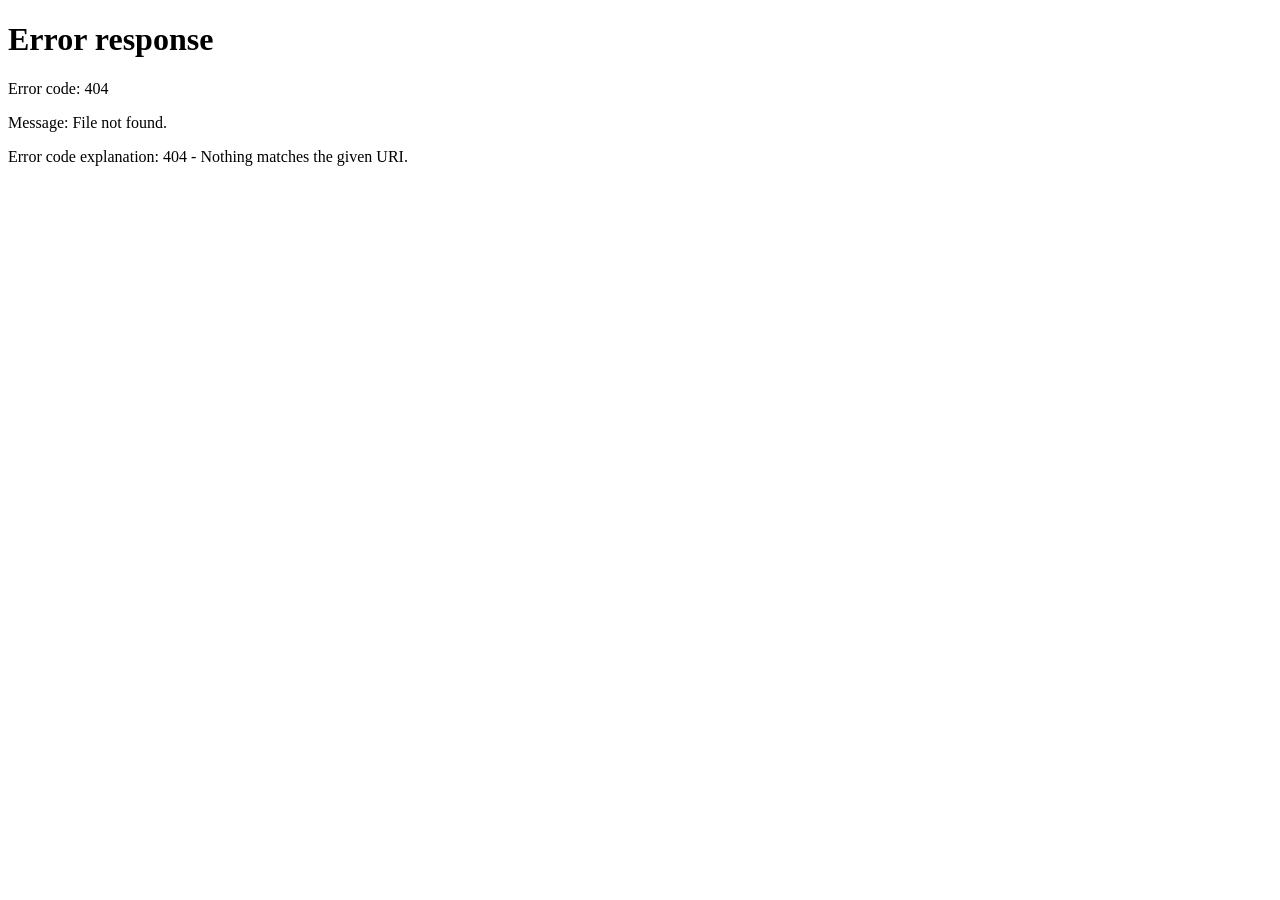
==== civicconnect-frontend/dashboard/index.html @ 9e77d8e0 "renamed:    civicconnect-frontend/dashboard.html -> civicconnect-frontend/dashboard/index.html 	rena" ====
<!DOCTYPE html>
<html lang="en">
<head>
<meta charset="UTF-8">
<meta name="viewport" content="width=device-width, initial-scale=1.0">
<title>Dashboard — CivicConnect</title>
<link rel="preconnect" href="https://fonts.googleapis.com">
<link href="https://fonts.googleapis.com/css2?family=Space+Grotesk:wght@500;600;700&family=Inter:wght@400;500;600;700&family=IBM+Plex+Mono:wght@400;500&display=swap" rel="stylesheet">
<style>
  :root{
    --ink:#101828;
    --ink-soft:#565F73;
    --paper:#F6F7F5;
    --paper-raised:#FFFFFF;
    --indigo:#24326B;
    --indigo-deep:#161F49;
    --indigo-tint:#E7E9F3;
    --amber:#C9822E;
    --amber-tint:#FBF0E1;
    --teal:#0F7A63;
    --teal-tint:#E3F1EC;
    --red:#B8422F;
    --red-tint:#F8E9E5;
    --line:#DBDED6;
    --disp:'Space Grotesk',sans-serif;
    --body:'Inter',sans-serif;
    --mono:'IBM Plex Mono',monospace;
    --radius:14px;
  }
  *{box-sizing:border-box;margin:0;padding:0;}
  html{scroll-behavior:smooth;}
  body{
    background:var(--paper);
    color:var(--ink);
    font-family:var(--body);
    line-height:1.5;
    -webkit-font-smoothing:antialiased;
  }
  a{color:inherit;text-decoration:none;}
  button{font-family:inherit;cursor:pointer;}
  img{display:block;max-width:100%;}
  .wrap{max-width:1120px;margin:0 auto;padding:0 32px;}
  @media (max-width:640px){.wrap{padding:0 20px;}}
  :focus-visible{outline:2.5px solid var(--indigo);outline-offset:3px;}
  ::selection{background:var(--indigo-tint);}

  header{
    position:sticky;top:0;z-index:60;
    background:rgba(246,247,245,.92);backdrop-filter:blur(10px);
    border-bottom:1px solid var(--line);
  }
  .nav{display:flex;align-items:center;justify-content:space-between;padding:18px 0;}
  .brand{display:flex;align-items:center;gap:10px;font-family:var(--disp);font-weight:700;font-size:19px;letter-spacing:-.01em;}
  .brand .mark{width:28px;height:28px;border-radius:7px;background:var(--indigo);position:relative;flex-shrink:0;}
  .brand .mark::before,.brand .mark::after{content:"";position:absolute;background:var(--paper);}
  .brand .mark::before{left:7px;right:7px;top:12px;height:4px;border-radius:2px;}
  .brand .mark::after{top:7px;bottom:7px;left:12px;width:4px;border-radius:2px;}
  .navlinks{display:flex;gap:30px;font-size:14.5px;color:var(--ink-soft);}
  .navlinks a:hover{color:var(--ink);}
  @media (max-width:760px){.navlinks{display:none;}}
  .navactions{display:flex;gap:10px;align-items:center;}
  .btn{
    font-family:var(--body);font-weight:600;font-size:14px;
    border-radius:9px;padding:10px 18px;border:1.5px solid transparent;
    transition:transform .12s ease, background .15s, border-color .15s, color .15s;
    display:inline-flex;align-items:center;gap:8px;
  }
  .btn:active{transform:scale(.97);}
  .btn-solid{background:var(--indigo);color:#fff;}
  .btn-solid:hover{background:var(--indigo-deep);}
  .btn-ghost{border-color:var(--indigo);color:var(--indigo);}
  .btn-ghost:hover{background:var(--indigo);color:#fff;}
  .btn-text{color:var(--ink-soft);padding:10px 6px;}
  .btn-text:hover{color:var(--ink);}
  .btn-sm{padding:7px 13px;font-size:13px;}
  .btn-danger-outline{border-color:var(--red);color:var(--red);}
  .btn-danger-outline:hover{background:var(--red);color:#fff;}

  .hero{padding:76px 0 40px;}
  .hero-grid{display:grid;grid-template-columns:1.05fr .95fr;gap:56px;align-items:start;}
  @media (max-width:900px){.hero-grid{grid-template-columns:1fr;gap:40px;}}
  .eyebrow{
    display:inline-flex;align-items:center;gap:8px;font-family:var(--mono);
    font-size:12px;letter-spacing:.07em;text-transform:uppercase;color:var(--indigo);
    background:var(--indigo-tint);padding:6px 12px;border-radius:100px;margin-bottom:22px;
  }
  .eyebrow .dot{width:6px;height:6px;border-radius:50%;background:var(--teal);animation:pulse 2s infinite;}
  @keyframes pulse{0%,100%{opacity:1}50%{opacity:.25}}
  h1{font-family:var(--disp);font-weight:700;font-size:clamp(34px,4.6vw,54px);line-height:1.04;letter-spacing:-.02em;}
  h1 .accent{color:var(--indigo);}
  .lede{margin-top:20px;font-size:17.5px;color:var(--ink-soft);max-width:480px;}
  .hero-actions{display:flex;gap:12px;margin-top:30px;flex-wrap:wrap;}
  .trust-row{display:flex;gap:26px;margin-top:38px;flex-wrap:wrap;}
  .trust-item{font-size:13px;color:var(--ink-soft);display:flex;align-items:center;gap:8px;}
  .trust-item svg{flex-shrink:0;}

  .ledger{
    background:var(--indigo-deep);border-radius:18px;overflow:hidden;color:#fff;
    box-shadow:0 20px 50px -20px rgba(22,31,73,.5);
  }
  .ledger-head{
    padding:18px 22px;display:flex;align-items:center;justify-content:space-between;
    border-bottom:1px solid rgba(255,255,255,.12);
  }
  .ledger-title{font-family:var(--mono);font-size:12px;letter-spacing:.06em;text-transform:uppercase;color:#B7BEDD;}
  .ledger-live{display:flex;align-items:center;gap:6px;font-family:var(--mono);font-size:11px;color:#9FF0D4;}
  .ledger-live .d{width:6px;height:6px;border-radius:50%;background:#33D6A6;animation:pulse 1.6s infinite;}
  .ledger-body{padding:6px 0;max-height:420px;overflow-y:auto;}
  .ledger-row{
    display:grid;grid-template-columns:64px 1fr auto;gap:12px;align-items:center;
    padding:13px 22px;border-bottom:1px solid rgba(255,255,255,.07);
  }
  .ledger-row:last-child{border-bottom:none;}
  .ledger-id{font-family:var(--mono);font-size:11.5px;color:#8B93BD;}
  .ledger-mid .issue{font-weight:600;font-size:14px;}
  .ledger-mid .ward{font-family:var(--mono);font-size:11.5px;color:#9AA2C9;margin-top:2px;}
  .status-pill{
    font-family:var(--mono);font-size:10.5px;letter-spacing:.03em;text-transform:uppercase;
    padding:4px 9px;border-radius:100px;white-space:nowrap;
  }
  .status-REPORTED,.status-UNASSIGNED{background:rgba(255,255,255,.12);color:#D7DBEE;}
  .status-ASSIGNED,.status-ACKNOWLEDGED{background:rgba(201,130,46,.22);color:#F3B872;}
  .status-IN_PROGRESS{background:rgba(201,130,46,.3);color:#FFC988;}
  .status-RESOLVED,.status-VERIFIED,.status-CLOSED{background:rgba(51,214,166,.18);color:#7FEBC7;}
  .status-REOPENED{background:rgba(184,66,47,.25);color:#F0A18F;}
  .ledger-foot{
    padding:13px 22px;font-size:12px;color:#8B93BD;border-top:1px solid rgba(255,255,255,.12);
    display:flex;align-items:center;gap:8px;
  }

  section{padding:64px 0;border-top:1px solid var(--line);}
  .section-head{max-width:600px;margin-bottom:36px;}
  .kicker{font-family:var(--mono);font-size:12px;color:var(--indigo);letter-spacing:.06em;text-transform:uppercase;margin-bottom:10px;}
  h2{font-family:var(--disp);font-weight:700;font-size:clamp(24px,3vw,32px);letter-spacing:-.01em;}
  .section-sub{color:var(--ink-soft);margin-top:10px;font-size:15.5px;}

  .domain-grid{display:grid;grid-template-columns:repeat(4,1fr);gap:1px;background:var(--line);border:1px solid var(--line);border-radius:16px;overflow:hidden;}
  @media (max-width:900px){.domain-grid{grid-template-columns:repeat(2,1fr);}}
  @media (max-width:520px){.domain-grid{grid-template-columns:1fr;}}
  .domain-card{background:var(--paper-raised);padding:26px 22px;}
  .domain-card .n{font-family:var(--mono);font-size:11.5px;color:var(--indigo);}
  .domain-card h3{font-family:var(--disp);font-size:16.5px;margin:10px 0 6px;}
  .domain-card p{font-size:13.5px;color:var(--ink-soft);}

  .app-shell{display:none;padding:44px 0 80px;}
  .app-shell.active{display:block;}
  .landing-shell.hidden{display:none;}

  .dash-head{display:flex;justify-content:space-between;align-items:flex-end;flex-wrap:wrap;gap:16px;margin-bottom:32px;}
  .dash-greeting .k{font-family:var(--mono);font-size:12px;color:var(--indigo);text-transform:uppercase;letter-spacing:.05em;}
  .dash-greeting h2{margin-top:6px;}

  .stat-row{display:grid;grid-template-columns:repeat(4,1fr);gap:14px;margin-bottom:36px;}
  @media (max-width:760px){.stat-row{grid-template-columns:repeat(2,1fr);}}
  .stat-card{background:var(--paper-raised);border:1px solid var(--line);border-radius:12px;padding:18px 20px;}
  .stat-card .num{font-family:var(--disp);font-weight:700;font-size:26px;}
  .stat-card .lab{font-size:12.5px;color:var(--ink-soft);margin-top:2px;}

  .panel{background:var(--paper-raised);border:1px solid var(--line);border-radius:16px;padding:26px;margin-bottom:24px;}
  .panel-head{display:flex;justify-content:space-between;align-items:center;margin-bottom:18px;flex-wrap:wrap;gap:10px;}
  .panel-head h3{font-family:var(--disp);font-size:17px;}

  .report-list{display:flex;flex-direction:column;gap:1px;background:var(--line);border:1px solid var(--line);border-radius:12px;overflow:hidden;}
  .report-row{background:var(--paper-raised);padding:16px 18px;display:grid;grid-template-columns:1fr auto;gap:12px;align-items:center;}
  .report-row .issue{font-weight:600;font-size:14.5px;}
  .report-row .meta{font-family:var(--mono);font-size:11.5px;color:var(--ink-soft);margin-top:3px;}
  .empty-state{padding:34px 20px;text-align:center;color:var(--ink-soft);font-size:14px;}
  .empty-state .big{font-family:var(--disp);font-size:15px;color:var(--ink);margin-bottom:6px;}

  .field{margin-bottom:16px;}
  .field label{display:block;font-size:13px;font-weight:600;margin-bottom:6px;color:var(--ink);}
  .field .hint{font-size:12px;color:var(--ink-soft);margin-top:5px;}
  input,select,textarea{
    width:100%;font-family:var(--body);font-size:14.5px;padding:11px 13px;
    border:1.5px solid var(--line);border-radius:9px;background:var(--paper);color:var(--ink);
    transition:border-color .15s;
  }
  input:focus,select:focus,textarea:focus{border-color:var(--indigo);outline:none;}
  textarea{resize:vertical;min-height:80px;}
  .form-row2{display:grid;grid-template-columns:1fr 1fr;gap:14px;}
  @media (max-width:520px){.form-row2{grid-template-columns:1fr;}}
  .form-error{background:var(--red-tint);color:var(--red);border-radius:8px;padding:10px 13px;font-size:13.5px;margin-bottom:14px;display:none;}
  .form-error.show{display:block;}
  .form-success{background:var(--teal-tint);color:var(--teal);border-radius:8px;padding:10px 13px;font-size:13.5px;margin-bottom:14px;display:none;}
  .form-success.show{display:block;}
  .privacy-note{
    display:flex;gap:10px;background:var(--indigo-tint);border-radius:9px;padding:12px 14px;
    font-size:12.5px;color:var(--indigo-deep);margin-top:6px;line-height:1.5;
  }

  .modal-backdrop{
    display:none;position:fixed;inset:0;background:rgba(16,24,40,.55);z-index:100;
    align-items:flex-start;justify-content:center;padding:60px 20px;overflow-y:auto;
  }
  .modal-backdrop.active{display:flex;}
  .modal{
    background:var(--paper-raised);border-radius:18px;max-width:440px;width:100%;padding:30px;
    animation:modalin .2s ease;
  }
  @keyframes modalin{from{opacity:0;transform:translateY(10px)}to{opacity:1;transform:translateY(0)}}
  .modal-head{display:flex;justify-content:space-between;align-items:flex-start;margin-bottom:6px;}
  .modal-head h3{font-family:var(--disp);font-size:20px;}
  .modal-close{background:none;border:none;color:var(--ink-soft);font-size:20px;line-height:1;padding:4px;}
  .modal-sub{color:var(--ink-soft);font-size:13.5px;margin-bottom:22px;}
  .modal-switch{text-align:center;font-size:13.5px;color:var(--ink-soft);margin-top:16px;}
  .modal-switch button{color:var(--indigo);font-weight:600;background:none;border:none;}
  .modal.wide{max-width:560px;}

  .full-btn{width:100%;justify-content:center;}

  @media (prefers-reduced-motion:reduce){*{animation:none !important;transition:none !important;}}

</style>
</head>
<body>

<header>
  <div class="wrap nav">
    <a class="brand" href="/">
      <span class="mark"></span>
      CivicConnect
    </a>
    <nav class="navlinks">
      <a href="/">Home</a>
      <a href="/report/">Report an issue</a>
      <a href="/my-reports/">My reports</a>
    </nav>
    <div class="navactions" id="civic-nav-actions"></div>
  </div>
</header>

<main class="wrap" style="padding:44px 0 60px;">

<div class="dash-head">
  <div class="dash-greeting">
    <div class="k">Dashboard</div>
    <h2 id="dash-greeting-name">Welcome back</h2>
  </div>
  <a class="btn btn-solid" href="/report/">Report an issue</a>
</div>

<div class="stat-row">
  <div class="stat-card"><div class="num" id="stat-total">—</div><div class="lab">Total reports</div></div>
  <div class="stat-card"><div class="num" id="stat-open">—</div><div class="lab">Open</div></div>
  <div class="stat-card"><div class="num" id="stat-resolved">—</div><div class="lab">Resolved</div></div>
  <div class="stat-card"><div class="num" id="stat-breached">—</div><div class="lab">SLA breached</div></div>
</div>

<div class="panel">
  <div class="panel-head">
    <h3>Recent reports</h3>
    <a class="btn btn-ghost btn-sm" href="/my-reports/">View all</a>
  </div>
  <div class="report-list" id="recent-reports">
    <div class="empty-state">Loading…</div>
  </div>
</div>

</main>

<footer style="border-top:1px solid var(--line);padding:28px 0;margin-top:40px;">
  <div class="wrap" style="display:flex;justify-content:space-between;flex-wrap:wrap;gap:10px;font-size:12.5px;color:var(--ink-soft);">
    <span>CivicConnect &mdash; report it once, we find who&rsquo;s responsible.</span>
    <span>Public accountability, not just complaint submission.</span>
  </div>
</footer>


<script>
window.CIVIC_REQUIRE_AUTH = true;
// ============================================================
// CivicConnect shared frontend logic.
// Paste this identically into every page's Custom HTML block,
// right before </body> (or anywhere after the page markup).
// It has no dependency on any other file — fully self-contained.
// ============================================================
(function () {
  const API_BASE = 'https://api.kashnet.online';
  const TOKEN_KEY = 'civic_token';
  const USER_KEY = 'civic_user';

  // ---- session storage helpers ----
  // Using localStorage only to hold the JWT + cached profile — NOT as a
  // substitute for real auth. Every protected call still round-trips to
  // the backend, which validates the JWT itself; nothing here is trusted
  // on its own.
  function getToken() { return localStorage.getItem(TOKEN_KEY); }
  function getUser() {
    try { return JSON.parse(localStorage.getItem(USER_KEY)); } catch (e) { return null; }
  }
  function setSession(token, user) {
    localStorage.setItem(TOKEN_KEY, token);
    localStorage.setItem(USER_KEY, JSON.stringify(user));
  }
  function clearSession() {
    localStorage.removeItem(TOKEN_KEY);
    localStorage.removeItem(USER_KEY);
  }
  function isLoggedIn() { return !!getToken(); }

  // ---- central fetch helper ----
  // Automatically attaches the JWT if we have one. On a 401 from a
  // protected endpoint, clears the stale session and bounces to /login/.
  async function apiFetch(path, options = {}) {
    const headers = Object.assign({ 'Content-Type': 'application/json' }, options.headers || {});
    const token = getToken();
    if (token) headers['Authorization'] = 'Bearer ' + token;

    const res = await fetch(API_BASE + path, Object.assign({}, options, { headers }));

    if (res.status === 401) {
      clearSession();
      // Only force a redirect for pages that actually require login —
      // callers on public pages (e.g. the report form for a logged-out
      // visitor) should check res.ok themselves instead of relying on this.
      if (window.CIVIC_REQUIRE_AUTH) {
        window.location.href = '/login/';
      }
    }

    let data = null;
    try { data = await res.json(); } catch (e) { /* no body */ }
    return { ok: res.ok, status: res.status, data };
  }

  // ---- shared nav rendering ----
  // Call this once per page inside an element with id="civic-nav-actions".
  // Swaps between "Log in / Create account" and "Dashboard / Log out"
  // depending on session state.
  function renderNavActions(el) {
    if (!el) return;
    if (isLoggedIn()) {
      const user = getUser();
      el.innerHTML =
        '<a class="btn btn-text" href="/dashboard/">' + (user && user.fullName ? user.fullName.split(' ')[0] : 'Dashboard') + '</a>' +
        '<button class="btn btn-ghost btn-sm" id="civic-logout-btn">Log out</button>' +
        '<a class="btn btn-solid" href="/report/">Report an issue</a>';
      const logoutBtn = document.getElementById('civic-logout-btn');
      if (logoutBtn) logoutBtn.addEventListener('click', function () {
        clearSession();
        window.location.href = '/';
      });
    } else {
      el.innerHTML =
        '<a class="btn btn-text" href="/login/">Log in</a>' +
        '<a class="btn btn-ghost" href="/register/">Create account</a>' +
        '<a class="btn btn-solid" href="/report/">Report an issue</a>';
    }
  }

  // ---- small utilities pages reuse ----
  function statusLabel(status) {
    return (status || '').replace(/_/g, ' ');
  }
  function fmtDate(iso) {
    if (!iso) return '—';
    const d = new Date(iso);
    return d.toLocaleDateString(undefined, { day: 'numeric', month: 'short', year: 'numeric' }) +
      ' · ' + d.toLocaleTimeString(undefined, { hour: '2-digit', minute: '2-digit' });
  }
  function slaRemaining(iso) {
    if (!iso) return null;
    const diffMs = new Date(iso).getTime() - Date.now();
    const hrs = Math.round(diffMs / 3600000);
    if (hrs < 0) return { breached: true, text: Math.abs(hrs) + 'h over SLA' };
    return { breached: false, text: hrs + 'h remaining' };
  }

  // Expose everything under one global so page scripts can use it.
  window.CivicApp = {
    API_BASE, getToken, getUser, setSession, clearSession, isLoggedIn,
    apiFetch, renderNavActions, statusLabel, fmtDate, slaRemaining
  };
})();

</script>
<script>

document.addEventListener('DOMContentLoaded', async function () {
  window.CIVIC_REQUIRE_AUTH = true;
  CivicApp.renderNavActions(document.getElementById('civic-nav-actions'));

  if (!CivicApp.isLoggedIn()) {
    window.location.href = '/login/';
    return;
  }

  const user = CivicApp.getUser();
  document.getElementById('dash-greeting-name').textContent =
    'Welcome back' + (user && user.fullName ? ', ' + user.fullName.split(' ')[0] : '');

  const { ok, data } = await CivicApp.apiFetch('/api/complaints/my');
  const listEl = document.getElementById('recent-reports');

  if (!ok) {
    listEl.innerHTML = '<div class="empty-state">Could not load your reports. Please try logging in again.</div>';
    return;
  }

  const reports = data || [];
  document.getElementById('stat-total').textContent = reports.length;
  document.getElementById('stat-open').textContent =
    reports.filter(function (r) { return !['RESOLVED', 'VERIFIED', 'CLOSED'].includes(r.status); }).length;
  document.getElementById('stat-resolved').textContent =
    reports.filter(function (r) { return ['RESOLVED', 'VERIFIED', 'CLOSED'].includes(r.status); }).length;
  document.getElementById('stat-breached').textContent =
    reports.filter(function (r) {
      const sla = CivicApp.slaRemaining(r.slaDeadline);
      return sla && sla.breached && !['RESOLVED', 'VERIFIED', 'CLOSED'].includes(r.status);
    }).length;

  if (reports.length === 0) {
    listEl.innerHTML = '<div class="empty-state"><div class="big">No reports yet</div>File your first report and it will show up here.</div>';
    return;
  }

  listEl.innerHTML = reports.slice(0, 5).map(function (r) {
    return '<a class="report-row" href="/report-details/?id=' + r.id + '" style="text-decoration:none;color:inherit;">' +
      '<div>' +
        '<div class="issue">' + r.issueType + '</div>' +
        '<div class="meta">' + (r.wardName || 'Ward pending') + ' · ' + CivicApp.fmtDate(r.createdAt) + '</div>' +
      '</div>' +
      '<span class="status-pill status-' + r.status + '">' + CivicApp.statusLabel(r.status) + '</span>' +
    '</a>';
  }).join('');
});

</script>
</body>
</html>
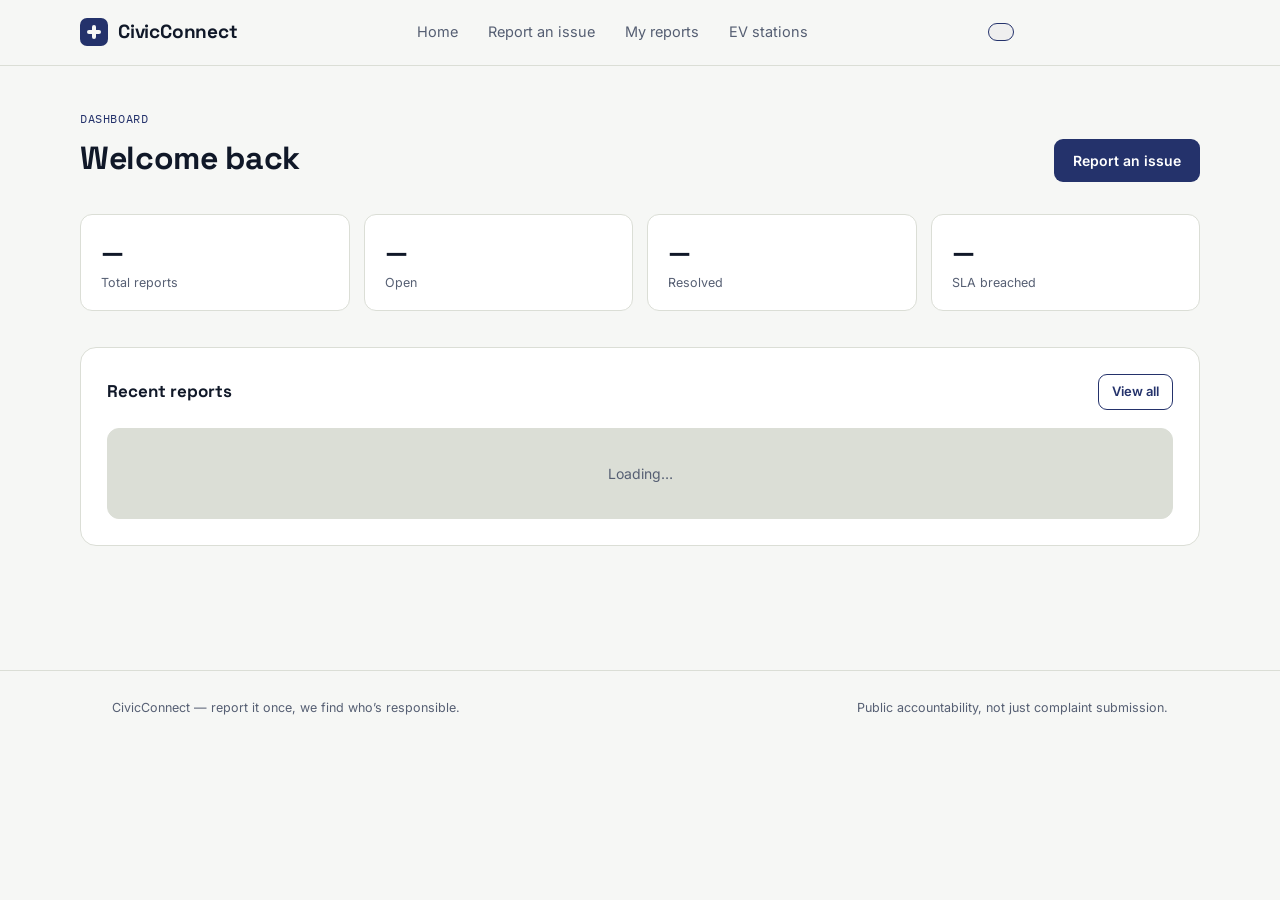
==== commit f0256591: "Make the CivicConnect website usable as an Android civic app Add a shared mobile layer (tab bar, dra" ====
--- a/civicconnect-frontend/dashboard/index.html
+++ b/civicconnect-frontend/dashboard/index.html
@@ -1,10 +1,26 @@
 <!DOCTYPE html>
 <html lang="en">
 <head>
+<script>
+(function(){
+  try{
+    var t = localStorage.getItem('civic_theme');
+    if (t === 'dark' || (!t && window.matchMedia('(prefers-color-scheme: dark)').matches)) {
+      document.documentElement.setAttribute('data-theme','dark');
+    }
+  } catch(e){}
+})();
+</script>
 <meta charset="UTF-8">
-<meta name="viewport" content="width=device-width, initial-scale=1.0">
+<meta name="viewport" content="width=device-width, initial-scale=1, viewport-fit=cover">
 <title>Dashboard — CivicConnect</title>
 <link rel="preconnect" href="https://fonts.googleapis.com">
+<link rel="preconnect" href="https://fonts.gstatic.com" crossorigin>
+<meta name="theme-color" content="#24326B">
+<link rel="manifest" href="/manifest.json">
+<link rel="apple-touch-icon" href="/icons/icon-192.png">
+<link rel="stylesheet" href="/css/tokens.css">
+<link rel="stylesheet" href="/css/mobile.css">
 <link href="https://fonts.googleapis.com/css2?family=Space+Grotesk:wght@500;600;700&family=Inter:wght@400;500;600;700&family=IBM+Plex+Mono:wght@400;500&display=swap" rel="stylesheet">
 <style>
   :root{
@@ -26,7 +42,34 @@
     --body:'Inter',sans-serif;
     --mono:'IBM Plex Mono',monospace;
     --radius:14px;
-  }
+    --header-bg:rgba(246,247,245,.92);
+    --indigo-surface:#161F49;
+  }
+  [data-theme="dark"]{
+    --ink:#EDEFF2;
+    --ink-soft:#9AA3B5;
+    --paper:#12141C;
+    --paper-raised:#1A1E29;
+    --indigo:#8B97E0;
+    --indigo-deep:#B9C1EF;
+    --indigo-tint:#22273D;
+    --amber:#E3A85C;
+    --amber-tint:#332711;
+    --teal:#3FC4A2;
+    --teal-tint:#0F2E27;
+    --red:#E38672;
+    --red-tint:#3A1D17;
+    --line:#2A2E3B;
+    --header-bg:rgba(18,20,28,.85);
+    --indigo-surface:#161F49;
+  }
+  html{color-scheme:light dark;}
+  [data-theme="dark"] html,[data-theme="dark"]{color-scheme:dark;}
+  .sla-tag{font-family:var(--mono);font-size:11.5px;padding:5px 10px;border-radius:100px;white-space:nowrap;display:inline-flex;align-items:center;gap:5px;}
+  .sla-ok{background:var(--teal-tint);color:var(--teal);}
+  .sla-warn{background:var(--amber-tint);color:var(--amber);}
+  .sla-breach{background:var(--red-tint);color:var(--red);}
+  body{transition:background-color .15s ease,color .15s ease;}
   *{box-sizing:border-box;margin:0;padding:0;}
   html{scroll-behavior:smooth;}
   body{
@@ -46,7 +89,7 @@
 
   header{
     position:sticky;top:0;z-index:60;
-    background:rgba(246,247,245,.92);backdrop-filter:blur(10px);
+    background:var(--header-bg);backdrop-filter:blur(10px);
     border-bottom:1px solid var(--line);
   }
   .nav{display:flex;align-items:center;justify-content:space-between;padding:18px 0;}
@@ -95,7 +138,7 @@
   .trust-item svg{flex-shrink:0;}
 
   .ledger{
-    background:var(--indigo-deep);border-radius:18px;overflow:hidden;color:#fff;
+    background:var(--indigo-surface);border-radius:18px;overflow:hidden;color:#fff;
     box-shadow:0 20px 50px -20px rgba(22,31,73,.5);
   }
   .ledger-head{
@@ -122,6 +165,7 @@
   .status-ASSIGNED,.status-ACKNOWLEDGED{background:rgba(201,130,46,.22);color:#F3B872;}
   .status-IN_PROGRESS{background:rgba(201,130,46,.3);color:#FFC988;}
   .status-RESOLVED,.status-VERIFIED,.status-CLOSED{background:rgba(51,214,166,.18);color:#7FEBC7;}
+  .status-AWAITING_VERIFICATION{background:rgba(36,50,107,.18);color:var(--indigo);}
   .status-REOPENED{background:rgba(184,66,47,.25);color:#F0A18F;}
   .ledger-foot{
     padding:13px 22px;font-size:12px;color:#8B93BD;border-top:1px solid rgba(255,255,255,.12);
@@ -224,7 +268,9 @@
       <a href="/">Home</a>
       <a href="/report/">Report an issue</a>
       <a href="/my-reports/">My reports</a>
+      <a href="/ev-stations/">EV stations</a>
     </nav>
+    <button class="btn btn-ghost btn-sm" id="civic-theme-toggle" type="button" aria-label="Toggle dark mode" style="margin-right:6px;padding:8px 12px;"></button>
     <div class="navactions" id="civic-nav-actions"></div>
   </div>
 </header>
@@ -246,6 +292,14 @@
   <div class="stat-card"><div class="num" id="stat-breached">—</div><div class="lab">SLA breached</div></div>
 </div>
 
+<div class="panel" id="attention-panel" style="display:none;border-color:var(--amber);">
+  <div class="panel-head">
+    <h3>Needs your attention</h3>
+  </div>
+  <p class="section-sub" style="margin:-8px 0 14px;font-size:13.5px;">SLA-breached reports, items awaiting verification, or reports that were reopened.</p>
+  <div class="report-list" id="attention-list"></div>
+</div>
+
 <div class="panel">
   <div class="panel-head">
     <h3>Recent reports</h3>
@@ -266,119 +320,14 @@
 </footer>
 
 
-<script>
-window.CIVIC_REQUIRE_AUTH = true;
-// ============================================================
-// CivicConnect shared frontend logic.
-// Paste this identically into every page's Custom HTML block,
-// right before </body> (or anywhere after the page markup).
-// It has no dependency on any other file — fully self-contained.
-// ============================================================
-(function () {
-  const API_BASE = 'https://api.kashnet.online';
-  const TOKEN_KEY = 'civic_token';
-  const USER_KEY = 'civic_user';
-
-  // ---- session storage helpers ----
-  // Using localStorage only to hold the JWT + cached profile — NOT as a
-  // substitute for real auth. Every protected call still round-trips to
-  // the backend, which validates the JWT itself; nothing here is trusted
-  // on its own.
-  function getToken() { return localStorage.getItem(TOKEN_KEY); }
-  function getUser() {
-    try { return JSON.parse(localStorage.getItem(USER_KEY)); } catch (e) { return null; }
-  }
-  function setSession(token, user) {
-    localStorage.setItem(TOKEN_KEY, token);
-    localStorage.setItem(USER_KEY, JSON.stringify(user));
-  }
-  function clearSession() {
-    localStorage.removeItem(TOKEN_KEY);
-    localStorage.removeItem(USER_KEY);
-  }
-  function isLoggedIn() { return !!getToken(); }
-
-  // ---- central fetch helper ----
-  // Automatically attaches the JWT if we have one. On a 401 from a
-  // protected endpoint, clears the stale session and bounces to /login/.
-  async function apiFetch(path, options = {}) {
-    const headers = Object.assign({ 'Content-Type': 'application/json' }, options.headers || {});
-    const token = getToken();
-    if (token) headers['Authorization'] = 'Bearer ' + token;
-
-    const res = await fetch(API_BASE + path, Object.assign({}, options, { headers }));
-
-    if (res.status === 401) {
-      clearSession();
-      // Only force a redirect for pages that actually require login —
-      // callers on public pages (e.g. the report form for a logged-out
-      // visitor) should check res.ok themselves instead of relying on this.
-      if (window.CIVIC_REQUIRE_AUTH) {
-        window.location.href = '/login/';
-      }
-    }
-
-    let data = null;
-    try { data = await res.json(); } catch (e) { /* no body */ }
-    return { ok: res.ok, status: res.status, data };
-  }
-
-  // ---- shared nav rendering ----
-  // Call this once per page inside an element with id="civic-nav-actions".
-  // Swaps between "Log in / Create account" and "Dashboard / Log out"
-  // depending on session state.
-  function renderNavActions(el) {
-    if (!el) return;
-    if (isLoggedIn()) {
-      const user = getUser();
-      el.innerHTML =
-        '<a class="btn btn-text" href="/dashboard/">' + (user && user.fullName ? user.fullName.split(' ')[0] : 'Dashboard') + '</a>' +
-        '<button class="btn btn-ghost btn-sm" id="civic-logout-btn">Log out</button>' +
-        '<a class="btn btn-solid" href="/report/">Report an issue</a>';
-      const logoutBtn = document.getElementById('civic-logout-btn');
-      if (logoutBtn) logoutBtn.addEventListener('click', function () {
-        clearSession();
-        window.location.href = '/';
-      });
-    } else {
-      el.innerHTML =
-        '<a class="btn btn-text" href="/login/">Log in</a>' +
-        '<a class="btn btn-ghost" href="/register/">Create account</a>' +
-        '<a class="btn btn-solid" href="/report/">Report an issue</a>';
-    }
-  }
-
-  // ---- small utilities pages reuse ----
-  function statusLabel(status) {
-    return (status || '').replace(/_/g, ' ');
-  }
-  function fmtDate(iso) {
-    if (!iso) return '—';
-    const d = new Date(iso);
-    return d.toLocaleDateString(undefined, { day: 'numeric', month: 'short', year: 'numeric' }) +
-      ' · ' + d.toLocaleTimeString(undefined, { hour: '2-digit', minute: '2-digit' });
-  }
-  function slaRemaining(iso) {
-    if (!iso) return null;
-    const diffMs = new Date(iso).getTime() - Date.now();
-    const hrs = Math.round(diffMs / 3600000);
-    if (hrs < 0) return { breached: true, text: Math.abs(hrs) + 'h over SLA' };
-    return { breached: false, text: hrs + 'h remaining' };
-  }
-
-  // Expose everything under one global so page scripts can use it.
-  window.CivicApp = {
-    API_BASE, getToken, getUser, setSession, clearSession, isLoggedIn,
-    apiFetch, renderNavActions, statusLabel, fmtDate, slaRemaining
-  };
-})();
-
-</script>
+<script src="/js/civic-app.js"></script>
+<script src="/js/civic-mobile.js"></script>
 <script>
 
 document.addEventListener('DOMContentLoaded', async function () {
   window.CIVIC_REQUIRE_AUTH = true;
   CivicApp.renderNavActions(document.getElementById('civic-nav-actions'));
+  CivicApp.initThemeToggle(document.getElementById('civic-theme-toggle'));
 
   if (!CivicApp.isLoggedIn()) {
     window.location.href = '/login/';
@@ -386,6 +335,15 @@
   }
 
   const user = CivicApp.getUser();
+
+  // This page is the citizen "what happened to my complaints" view.
+  // Officers/admins have a different job here (working a queue, not
+  // tracking their own reports), so send them to their own console
+  // instead of showing them an empty citizen dashboard.
+  if (user && (user.role === 'OFFICER' || user.role === 'ADMIN')) {
+    window.location.href = '/officer/';
+    return;
+  }
   document.getElementById('dash-greeting-name').textContent =
     'Welcome back' + (user && user.fullName ? ', ' + user.fullName.split(' ')[0] : '');
 
@@ -398,6 +356,27 @@
   }
 
   const reports = data || [];
+  const closed = ['RESOLVED', 'VERIFIED', 'CLOSED'];
+  function needsAttention(r) {
+    if (r.status === 'AWAITING_VERIFICATION' || r.status === 'REOPENED') return true;
+    const sla = CivicApp.slaRemaining(r.slaDeadline);
+    return sla && sla.breached && closed.indexOf(r.status) === -1;
+  }
+  const attention = reports.filter(needsAttention);
+  const attentionPanel = document.getElementById('attention-panel');
+  const attentionList = document.getElementById('attention-list');
+  if (attention.length > 0) {
+    attentionPanel.style.display = 'block';
+    attentionList.innerHTML = attention.map(function (r) {
+      let why = r.status === 'AWAITING_VERIFICATION' ? 'Awaiting verification of the claimed fix'
+        : r.status === 'REOPENED' ? 'Reopened — still unresolved'
+        : 'SLA breached';
+      return CivicApp.reportCardHtml(r).replace(
+        '<div class="meta">',
+        '<div class="meta">' + why + ' · '
+      );
+    }).join('');
+  }
   document.getElementById('stat-total').textContent = reports.length;
   document.getElementById('stat-open').textContent =
     reports.filter(function (r) { return !['RESOLVED', 'VERIFIED', 'CLOSED'].includes(r.status); }).length;
@@ -415,13 +394,7 @@
   }
 
   listEl.innerHTML = reports.slice(0, 5).map(function (r) {
-    return '<a class="report-row" href="/report-details/?id=' + r.id + '" style="text-decoration:none;color:inherit;">' +
-      '<div>' +
-        '<div class="issue">' + r.issueType + '</div>' +
-        '<div class="meta">' + (r.wardName || 'Ward pending') + ' · ' + CivicApp.fmtDate(r.createdAt) + '</div>' +
-      '</div>' +
-      '<span class="status-pill status-' + r.status + '">' + CivicApp.statusLabel(r.status) + '</span>' +
-    '</a>';
+    return CivicApp.reportCardHtml(r);
   }).join('');
 });
 
